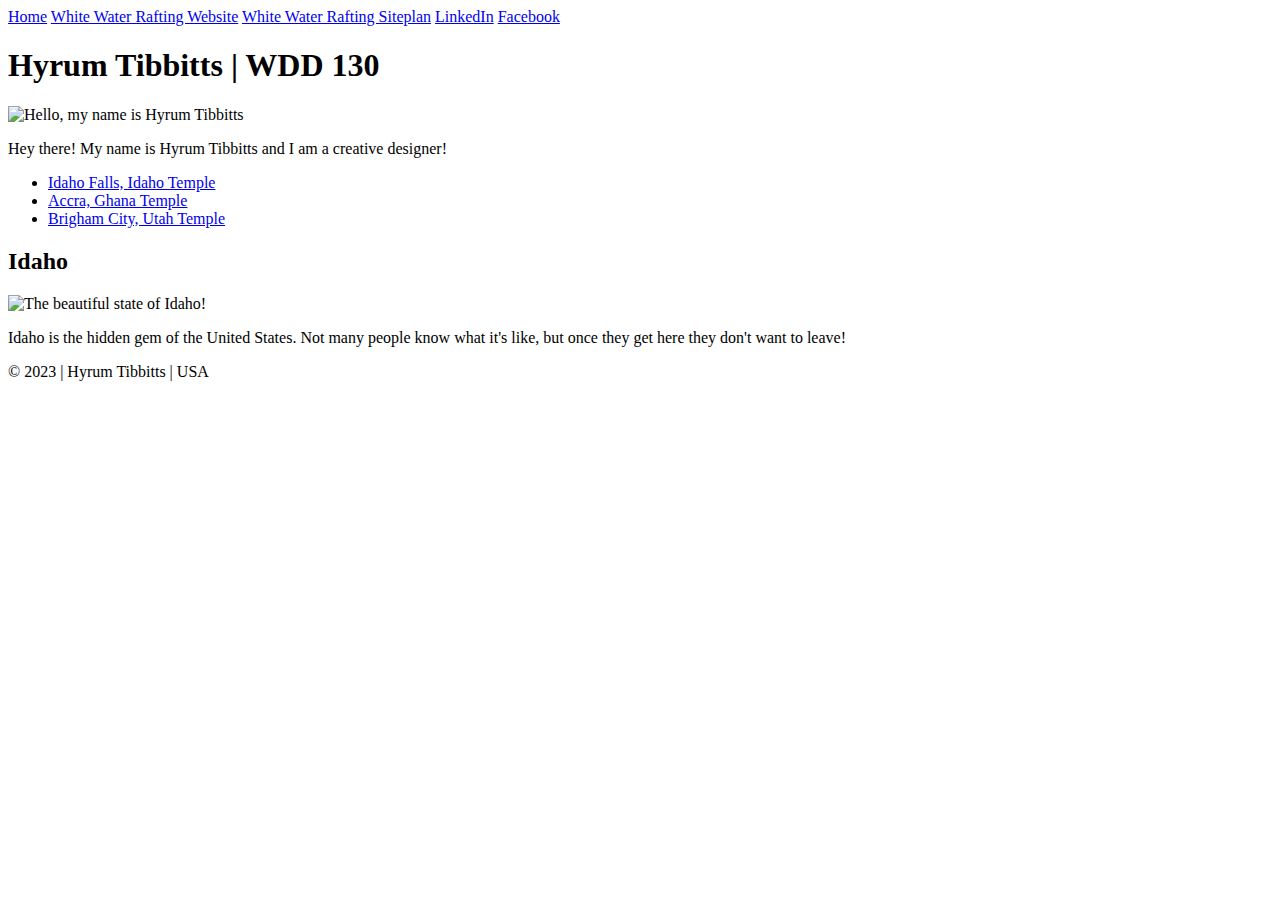
==== wwr/index.html @ 02e2e7bd "changes" ====
<!DOCTYPE html>
<html lang="en">
    <head>
        <link rel="stylesheet" href="styles/style.css">
        <meta charset="UTF-8">  
        <meta name="viewport" content="width=device-width, initial-scale=1.0">
        <title>Hyrum Tibbitts | WDD 130</title>
        <meta name="description" content="Hyrum Tibbitts BYU-Idaho design Website">
        <meta name="author" content="Hyrum Tibbitts">
    </head>
    <body>
    <header>
        <nav>
            <a href="#">Home</a>
            <a href="wwr/">White Water Rafting Website</a>
            <a href="wwr/site-plan-rafting.html">White Water Rafting Siteplan</a>
            <a href="https://www.linkedin.com/public-profile/settings?trk=d_flagship3_profile_self_view_public_profile">LinkedIn</a>
            <a href="facebook.com">Facebook</a>
        </nav>
    </header>
    <main>
        <h1>Hyrum Tibbitts | WDD 130</h1>
        <img src="images/IMG_7110.jpg" alt="Hello, my name is Hyrum Tibbitts" width="200">
        <p>Hey there! My name is Hyrum Tibbitts and I am a creative designer!</p>
        <ul class="box">
            <li><a href="https://www.churchofjesuschrist.org/temples/photo-gallery/idaho-falls-idaho-temple?lang=eng" target="_blank">Idaho Falls, Idaho Temple</a></li>
            <li><a href="https://www.churchofjesuschrist.org/temples/photo-gallery/accra-ghana-temple?lang=eng" target="_blank">Accra, Ghana Temple</a></li>
            <li><a href="https://www.churchofjesuschrist.org/temples/photo-gallery/brigham-city-utah-temple?lang=eng" target="_blank">Brigham City, Utah Temple</a></li>
        </ul>
    </main>
    <aside class="box">
        <h2>Idaho</h2>
        <img src="images/idaho.jpg" alt="The beautiful state of Idaho!" width="200">
        <p>Idaho is the hidden gem of the United States. Not many people know what it's like, but once they get here they don't want to leave!
        </p>
    </aside>
    <footer>
        <p>&copy; 2023 | Hyrum Tibbitts | USA </p>
    </footer>
    </body>
    <!-- 9/28/23 -->
</html>
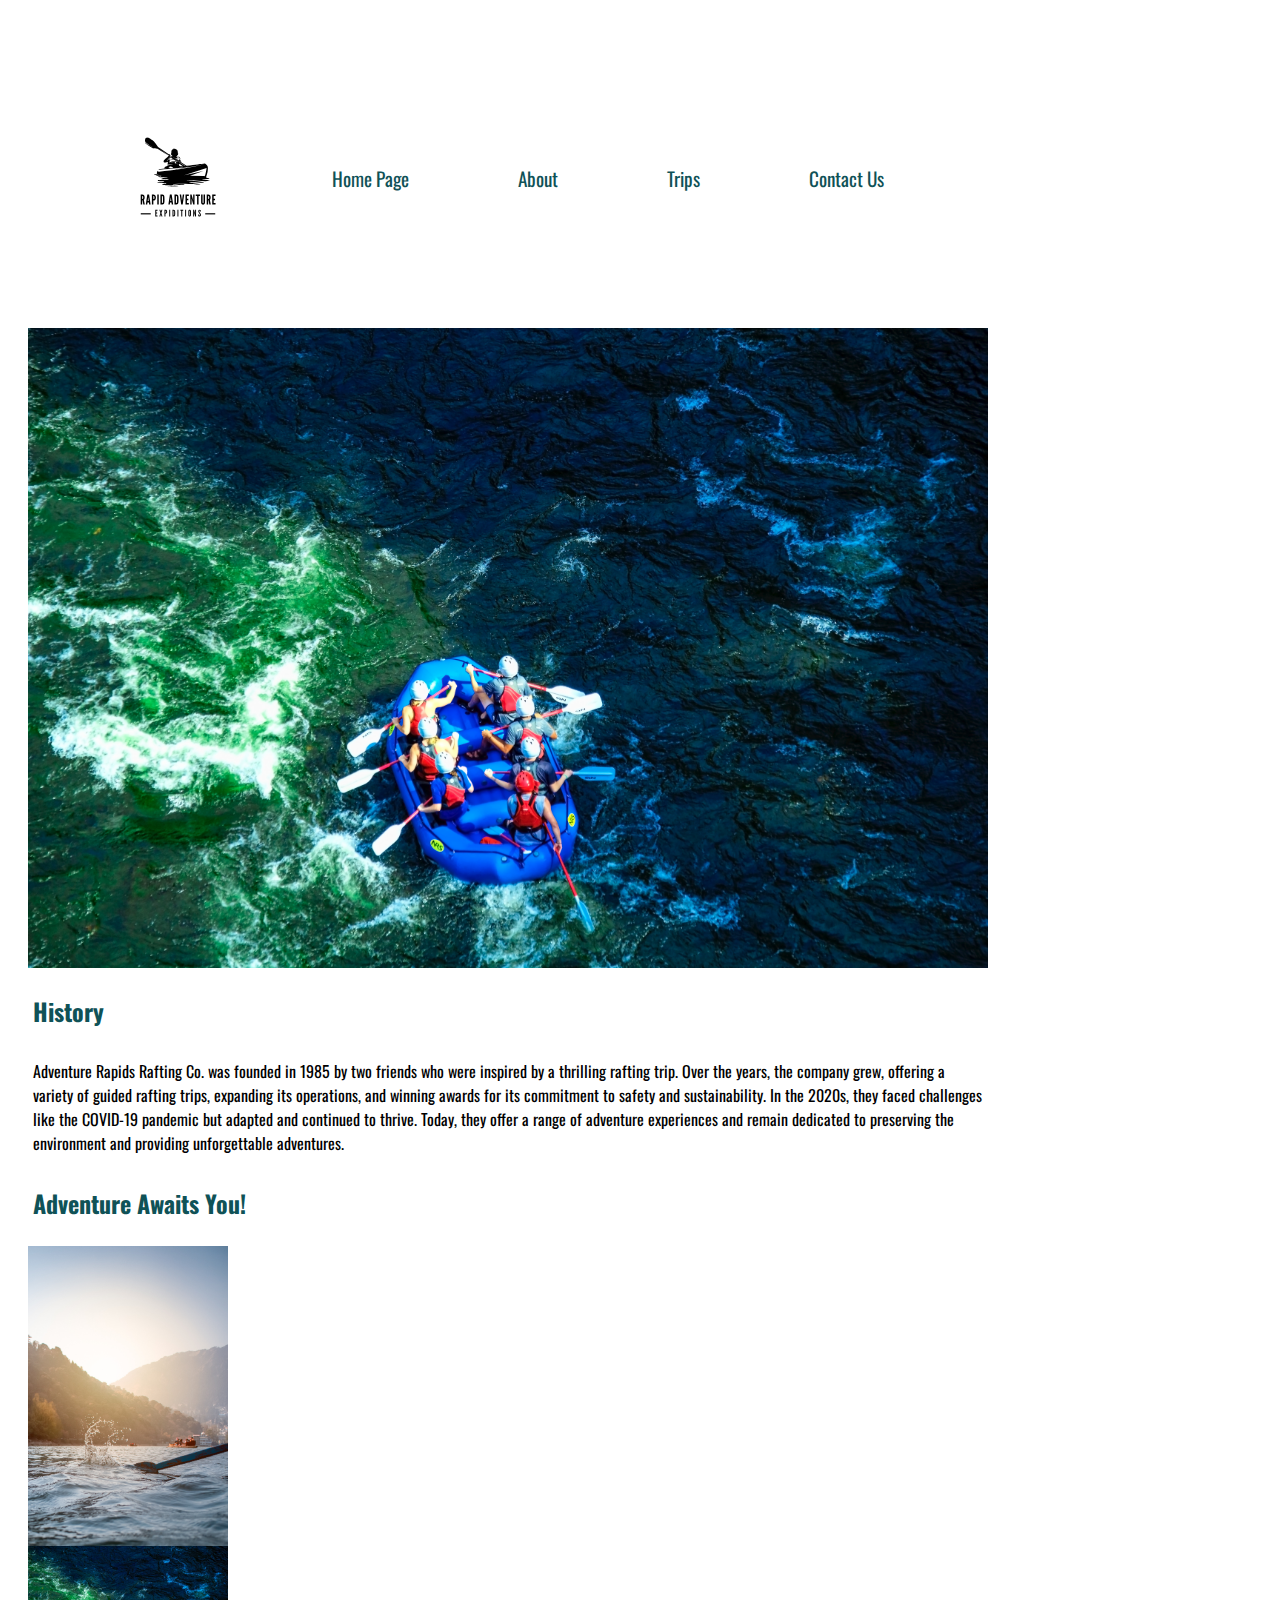
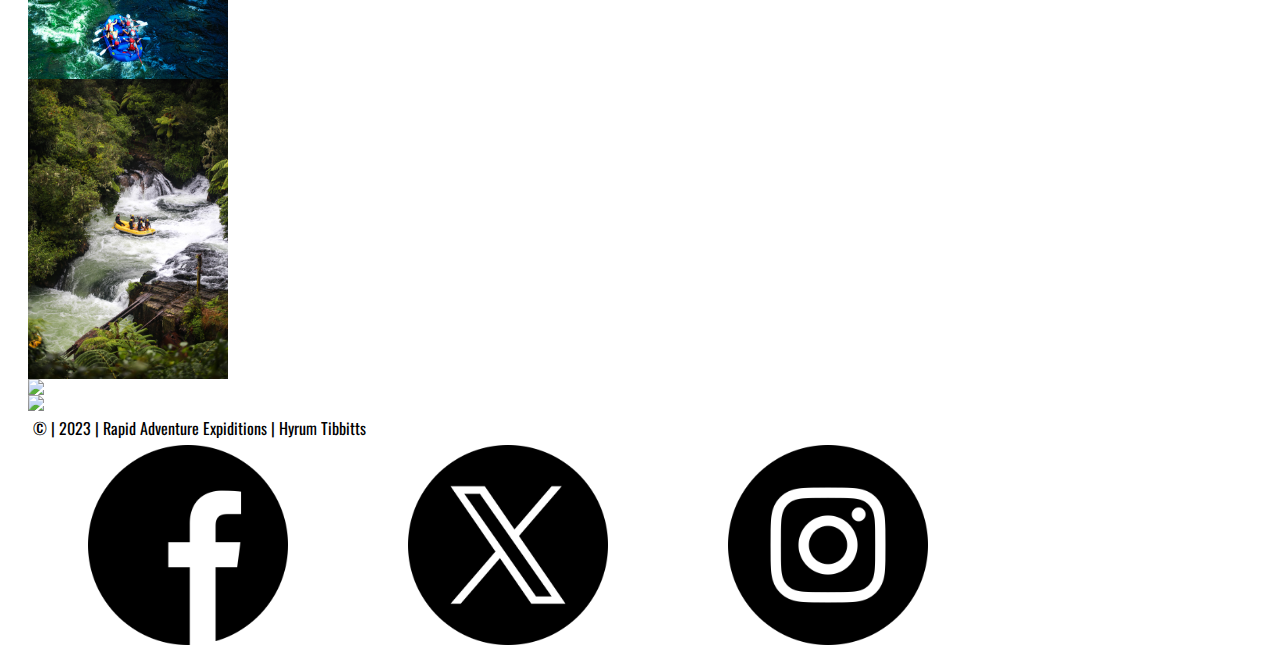
==== commit c85864eb: "changes" ====
--- a/wwr/index.html
+++ b/wwr/index.html
@@ -1,42 +1,63 @@
 <!DOCTYPE html>
 <html lang="en">
-    <head>
-        <link rel="stylesheet" href="styles/style.css">
-        <meta charset="UTF-8">  
-        <meta name="viewport" content="width=device-width, initial-scale=1.0">
-        <title>Hyrum Tibbitts | WDD 130</title>
-        <meta name="description" content="Hyrum Tibbitts BYU-Idaho design Website">
-        <meta name="author" content="Hyrum Tibbitts">
-    </head>
-    <body>
+<head>
+    <link rel="stylesheet" href="styles/rafting.css">
+    <meta charset="UTF-8">
+    <meta name="viewport" content="width=device-width, initial-scale=1.0">
+    <meta name="author" content="Hyrum Tibbitts | Nickname Triple Double">
+    <title>About Us!</title>
+</head>
+
+<body>
     <header>
         <nav>
-            <a href="#">Home</a>
-            <a href="wwr/">White Water Rafting Website</a>
-            <a href="wwr/site-plan-rafting.html">White Water Rafting Siteplan</a>
-            <a href="https://www.linkedin.com/public-profile/settings?trk=d_flagship3_profile_self_view_public_profile">LinkedIn</a>
-            <a href="facebook.com">Facebook</a>
+        <img src="images/kayakclub.svg" alt="White Water Rafting Website" width="300">
+            <a href="index.html">Home Page</a>
+            <a href="about.html">About</a>
+            <a href="trips.html">Trips</a>
+            <a href="contact.html">Contact Us</a>
         </nav>
     </header>
     <main>
-        <h1>Hyrum Tibbitts | WDD 130</h1>
-        <img src="images/IMG_7110.jpg" alt="Hello, my name is Hyrum Tibbitts" width="200">
-        <p>Hey there! My name is Hyrum Tibbitts and I am a creative designer!</p>
-        <ul class="box">
-            <li><a href="https://www.churchofjesuschrist.org/temples/photo-gallery/idaho-falls-idaho-temple?lang=eng" target="_blank">Idaho Falls, Idaho Temple</a></li>
-            <li><a href="https://www.churchofjesuschrist.org/temples/photo-gallery/accra-ghana-temple?lang=eng" target="_blank">Accra, Ghana Temple</a></li>
-            <li><a href="https://www.churchofjesuschrist.org/temples/photo-gallery/brigham-city-utah-temple?lang=eng" target="_blank">Brigham City, Utah Temple</a></li>
-        </ul>
+        
+        <div class="hero">
+            <h1>Rapid Adventure Expiditions</h1>
+            <img class="hero" src="images/herve-p4IqmiUJTcI-unsplash.jpg" width="100">
+
+            <article>
+                <img class="art.image" =src="images/johan-godinez-dDYRYivNzbI-unsplash.jpg" width="500">
+            </article>
+        </div>
+
+        <section>
+            <h2>History</h2>
+            <p>Adventure Rapids Rafting Co. was founded in 1985 by two friends who were inspired by a thrilling rafting trip. Over the years, the company grew, offering a variety of guided rafting trips, expanding its operations, and winning awards for its commitment to safety and sustainability. In the 2020s, they faced challenges like the COVID-19 pandemic but adapted and continued to thrive. Today, they offer a range of adventure experiences and remain dedicated to preserving the environment and providing unforgettable adventures.</p>
+        </section>
+
+        <section>
+            <h2>Adventure Awaits You!</h2>
+            <img src="images/aman-upadhyay--6YVJEsoEdE-unsplash.jpg" width="100">
+            <img src="images/herve-p4IqmiUJTcI-unsplash.jpg" width="100">
+            <img src="images/j-v-F_lRKdz8MyQ-unsplash.jpg" width="100">
+            <img src="images/jackalope-west-02HBQ2w_yak-unsplash.jpg.download/jackalope-west-02HBQ2w_yak-unsplash.jpg" width="100">
+            <img src="images/brad-pearson-2MO_9uDDu30-unsplash.jpg.download/brad-pearson-2MO_9uDDu30-unsplash.jpg" width="100">
+        </section>
+
     </main>
-    <aside class="box">
-        <h2>Idaho</h2>
-        <img src="images/idaho.jpg" alt="The beautiful state of Idaho!" width="200">
-        <p>Idaho is the hidden gem of the United States. Not many people know what it's like, but once they get here they don't want to leave!
-        </p>
-    </aside>
     <footer>
-        <p>&copy; 2023 | Hyrum Tibbitts | USA </p>
+        <p>&copy; | 2023 | Rapid Adventure Expiditions | Hyrum Tibbitts</p>
+        <nav class="sociallinks">
+            <a href="https://facebook.com">
+                <img src="images/facebook.png" width="50">
+            </a>
+            <a href="https://twitter.com">
+                <img src="images/twitter.png" width="50">
+            </a>
+            <a href="https://instagram.com">
+                <img src="images/instagram.png" width="50">
+            </a>
+        </nav>
     </footer>
-    </body>
-    <!-- 9/28/23 -->
+
+</body>
 </html>--- a/wwr/styles/rafting.css
+++ b/wwr/styles/rafting.css
@@ -0,0 +1,137 @@
+
+@import url('https://fonts.googleapis.com/css2?family=Alike&family=Arvo&family=Oswald:wght@300&family=Outfit:wght@100&display=swap');
+
+
+
+:root {
+    --primary-color: #E86252;
+    --secondary-color: #0F5257;
+    --accent1-color: #5FB49C;
+    --accent2-color: #E2DADB;
+
+    --heading-font: 'Oswald', serif;
+    --paragraph-font: 'Oswald', serif;
+
+    --nav-background-color:var(--accent1-color);
+    --nav-link-color:var(--accent2-color);
+    --nav-hover-link-color:var(--primary-color);
+    --nav-hover-background-color:var(--secondary-color);
+}
+
+.hero {
+    position: relative;
+}
+
+.hero img {
+    display: block;
+    width: 100%;
+    height: auto;
+}
+
+body {
+    font-family: "Oswald", sans-serif;
+    max-width: 960px;
+    padding: 20px;
+}
+
+h1, h2, h3, h4, h5, h6 {
+    padding: 5px;
+    font-family: var(--heading-font);
+    color:var(--secondary-color);
+
+}
+
+header {
+    padding: 50px;
+    font-size:xx-large;
+}
+
+p {
+    margin: auto;
+    padding:5px;
+    font-family: 'Oswald', sans-serif;
+}
+
+nav {
+    background-color: transparent;
+    font-size: 1.2rem;
+    display: flex;
+    justify-content: space-evenly;
+}
+
+nav a {
+    color: var(--secondary-color);
+    text-decoration: none;
+}
+nav a:hover{
+    color: #E86252;
+}
+
+a.visited {
+    text-decoration: none;
+}
+a {
+    margin:auto;
+}
+
+h1 {
+    position: absolute;
+}
+
+article {
+    position: absolute;
+}
+
+img { display: block;
+    width: 200px;
+}
+
+.form-container {
+    width: 400px;
+    margin: 0 auto;
+    padding: 20px;
+    border: 1px solid #ccc;
+    border-radius: 5px;
+    background-color: #f9f9f9;
+}
+.form-group {
+    margin-bottom: 15px;
+    margin-right: 20px;
+}
+label {
+    display: block;
+    font-weight: bold;
+}
+input[type="text"],
+input[type="email"],
+textarea {
+    width: 100%;
+    padding: 10px;
+    margin-top: 5px;
+    margin-bottom: 10px;
+    border: 1px solid #ccc;
+    border-radius: 3px;
+}
+
+.radio-label {
+    font-weight: normal;
+    display: inline-block;
+    margin-right: 10px;
+}
+
+.checkbox-label {
+    font-weight: normal;
+}
+
+button[type="submit"] {
+    padding: 10px 20px;
+    background-color: #007BFF;
+    color: #fff;
+    border: none;
+    border-radius: 3px;
+    cursor: pointer;
+}
+
+.sociallinks {
+    height: 10px;
+    }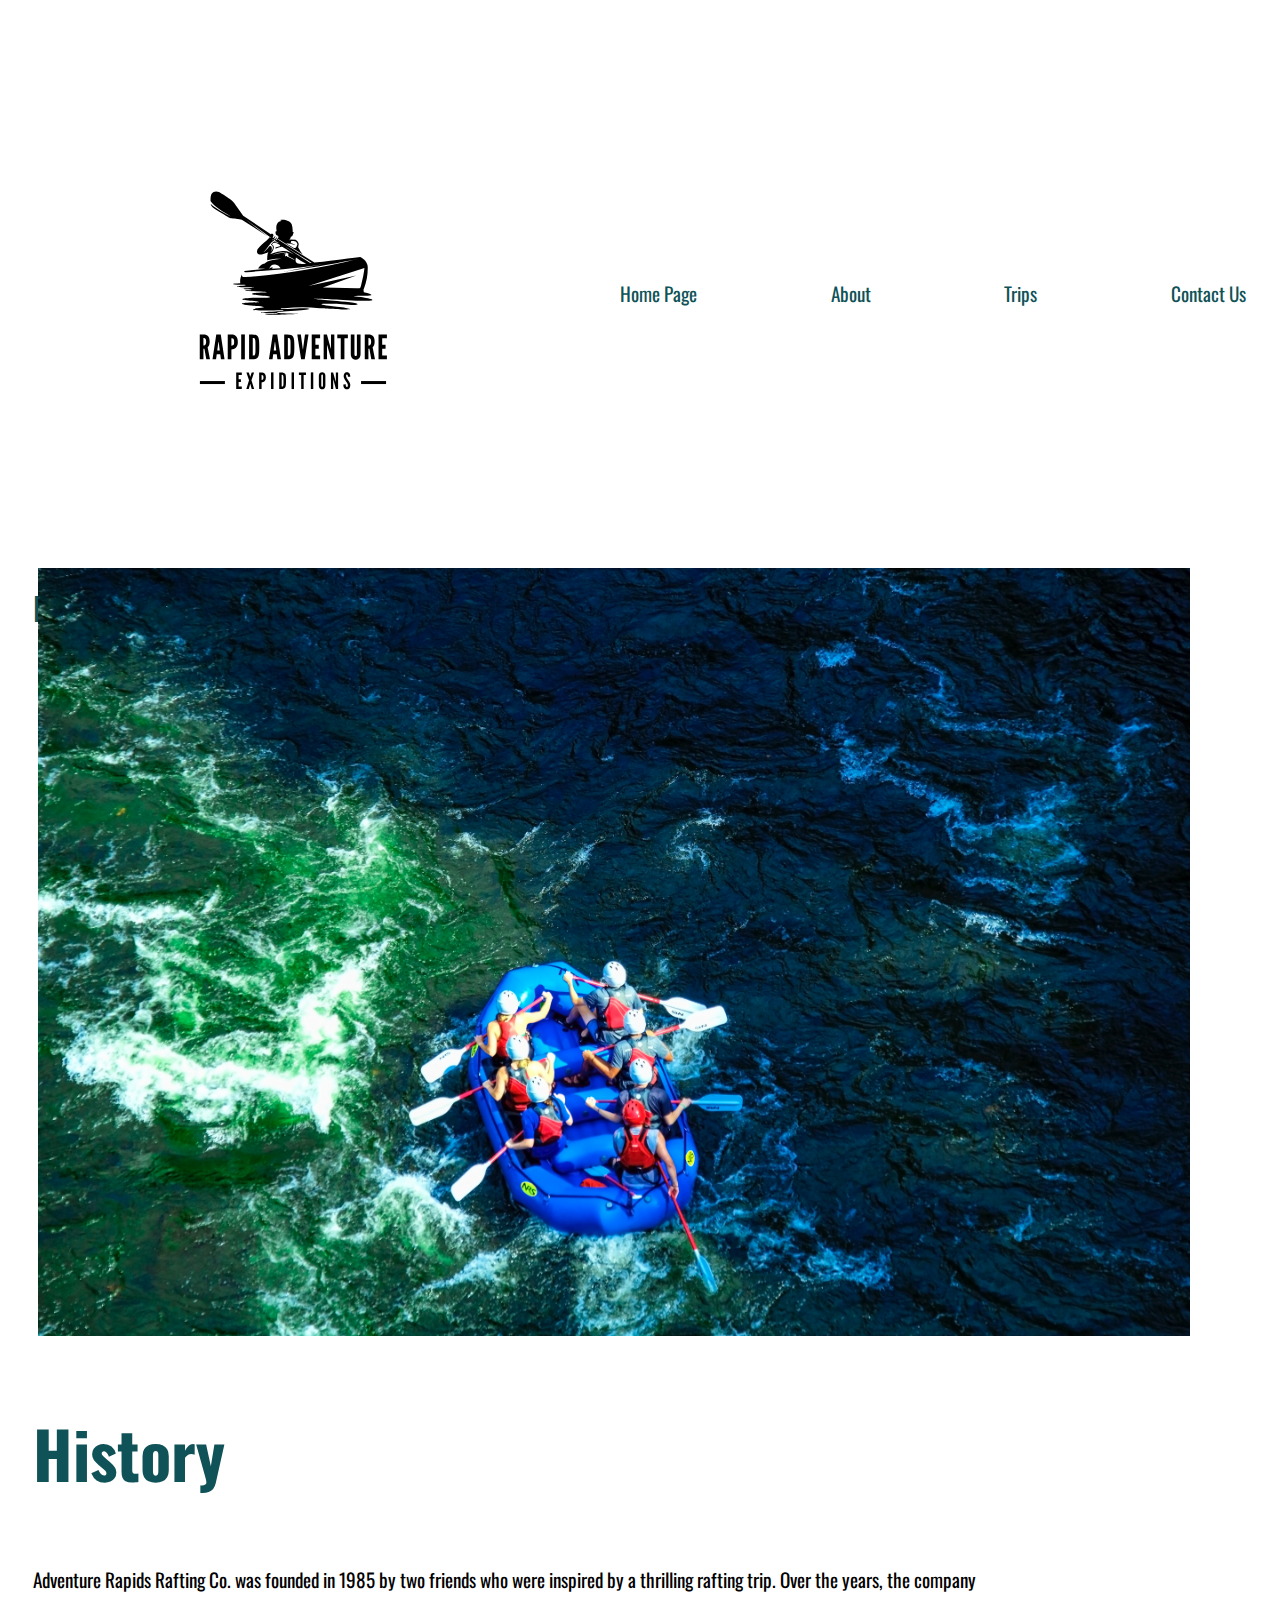
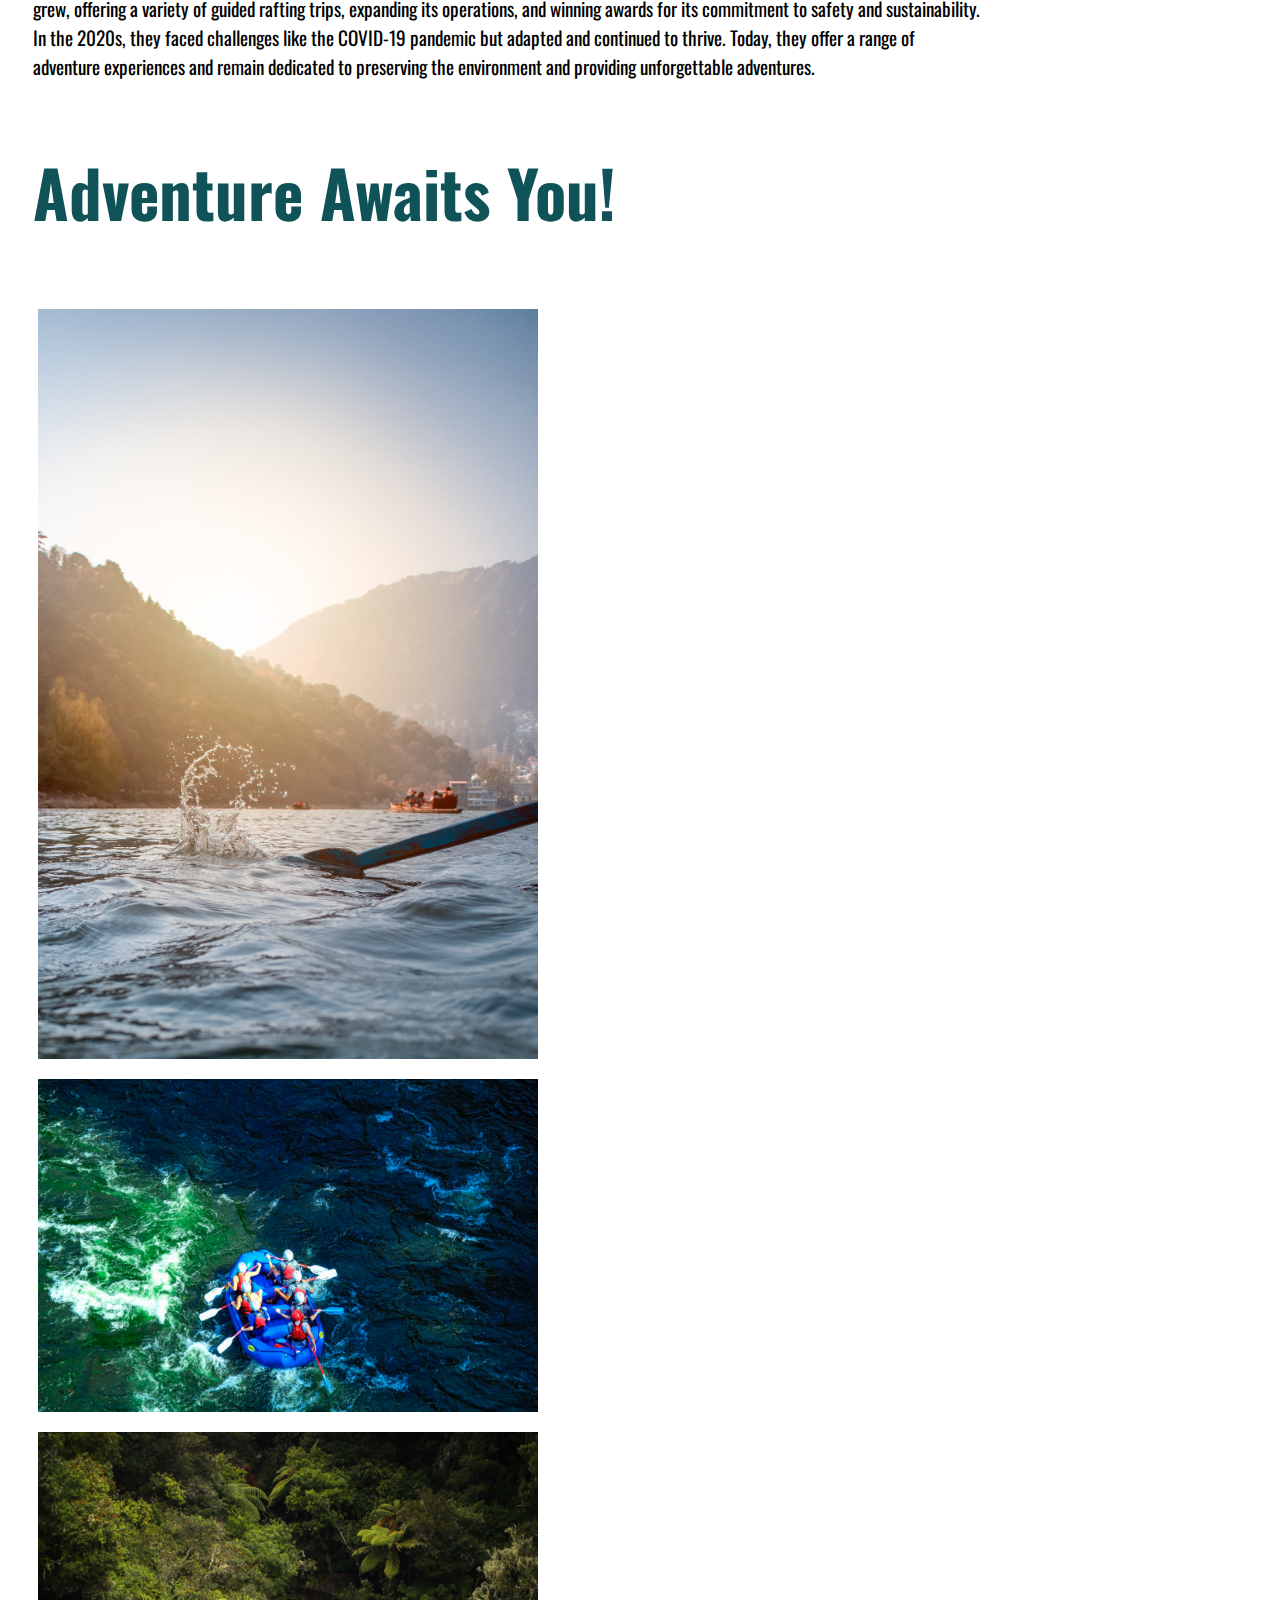
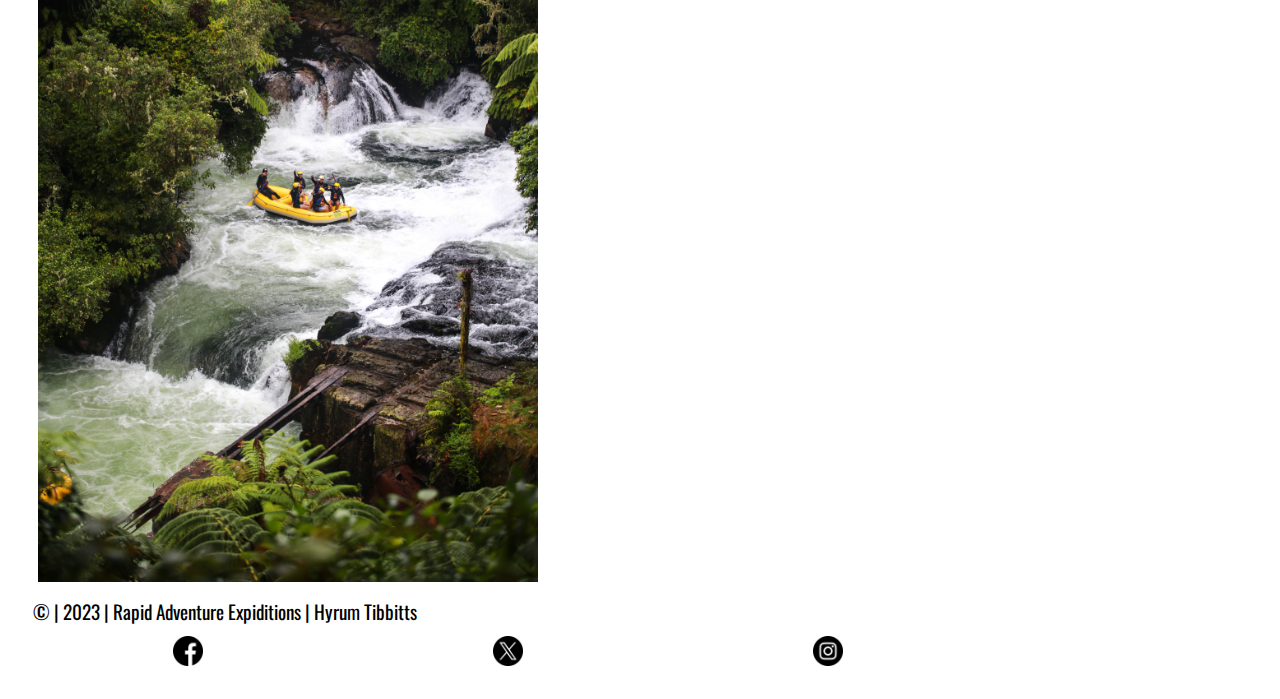
==== commit a540269e: "changes" ====
--- a/wwr/index.html
+++ b/wwr/index.html
@@ -5,7 +5,8 @@
     <meta charset="UTF-8">
     <meta name="viewport" content="width=device-width, initial-scale=1.0">
     <meta name="author" content="Hyrum Tibbitts | Nickname Triple Double">
-    <title>About Us!</title>
+    <title>Home</title>
+    <meta name="description" content="Rapid Adventure Expiditions">
 </head>
 
 <body>
@@ -36,11 +37,9 @@
 
         <section>
             <h2>Adventure Awaits You!</h2>
-            <img src="images/aman-upadhyay--6YVJEsoEdE-unsplash.jpg" width="100">
-            <img src="images/herve-p4IqmiUJTcI-unsplash.jpg" width="100">
-            <img src="images/j-v-F_lRKdz8MyQ-unsplash.jpg" width="100">
-            <img src="images/jackalope-west-02HBQ2w_yak-unsplash.jpg.download/jackalope-west-02HBQ2w_yak-unsplash.jpg" width="100">
-            <img src="images/brad-pearson-2MO_9uDDu30-unsplash.jpg.download/brad-pearson-2MO_9uDDu30-unsplash.jpg" width="100">
+            <img src="images/aman-upadhyay--6YVJEsoEdE-unsplash.jpg">
+            <img src="images/herve-p4IqmiUJTcI-unsplash.jpg">
+            <img src="images/j-v-F_lRKdz8MyQ-unsplash.jpg">
         </section>
 
     </main>
@@ -48,13 +47,13 @@
         <p>&copy; | 2023 | Rapid Adventure Expiditions | Hyrum Tibbitts</p>
         <nav class="sociallinks">
             <a href="https://facebook.com">
-                <img src="images/facebook.png" width="50">
+                <img src="images/facebook.png" class="social" width="50">
             </a>
             <a href="https://twitter.com">
-                <img src="images/twitter.png" width="50">
+                <img src="images/twitter.png" class="social" width="">
             </a>
             <a href="https://instagram.com">
-                <img src="images/instagram.png" width="50">
+                <img src="images/instagram.png" class="social" width="10">
             </a>
         </nav>
     </footer>
--- a/wwr/styles/rafting.css
+++ b/wwr/styles/rafting.css
@@ -19,7 +19,8 @@
 }
 
 .hero {
-    position: relative;
+    position:relative;
+    width: 90vw;
 }
 
 .hero img {
@@ -39,17 +40,24 @@
     font-family: var(--heading-font);
     color:var(--secondary-color);
 
+
 }
 
 header {
-    padding: 50px;
+    padding: 5px;
     font-size:xx-large;
+    width: 100vw;
+}
+
+h2{
+    font-size: 5cap;
 }
 
 p {
     margin: auto;
     padding:5px;
     font-family: 'Oswald', sans-serif;
+    font-size: larger;
 }
 
 nav {
@@ -83,7 +91,12 @@
 }
 
 img { display: block;
-    width: 200px;
+    padding: 10px;
+    width: 500px;
+}
+.tripimage {
+    width: 1000px;
+
 }
 
 .form-container {
@@ -93,6 +106,7 @@
     border: 1px solid #ccc;
     border-radius: 5px;
     background-color: #f9f9f9;
+    margin: 0px;
 }
 .form-group {
     margin-bottom: 15px;
@@ -132,6 +146,11 @@
     cursor: pointer;
 }
 
-.sociallinks {
-    height: 10px;
-    }+.social {
+    padding: 5px;
+    width: 30px;
+    }
+
+.submit {
+    border-color: #0F5257;
+}